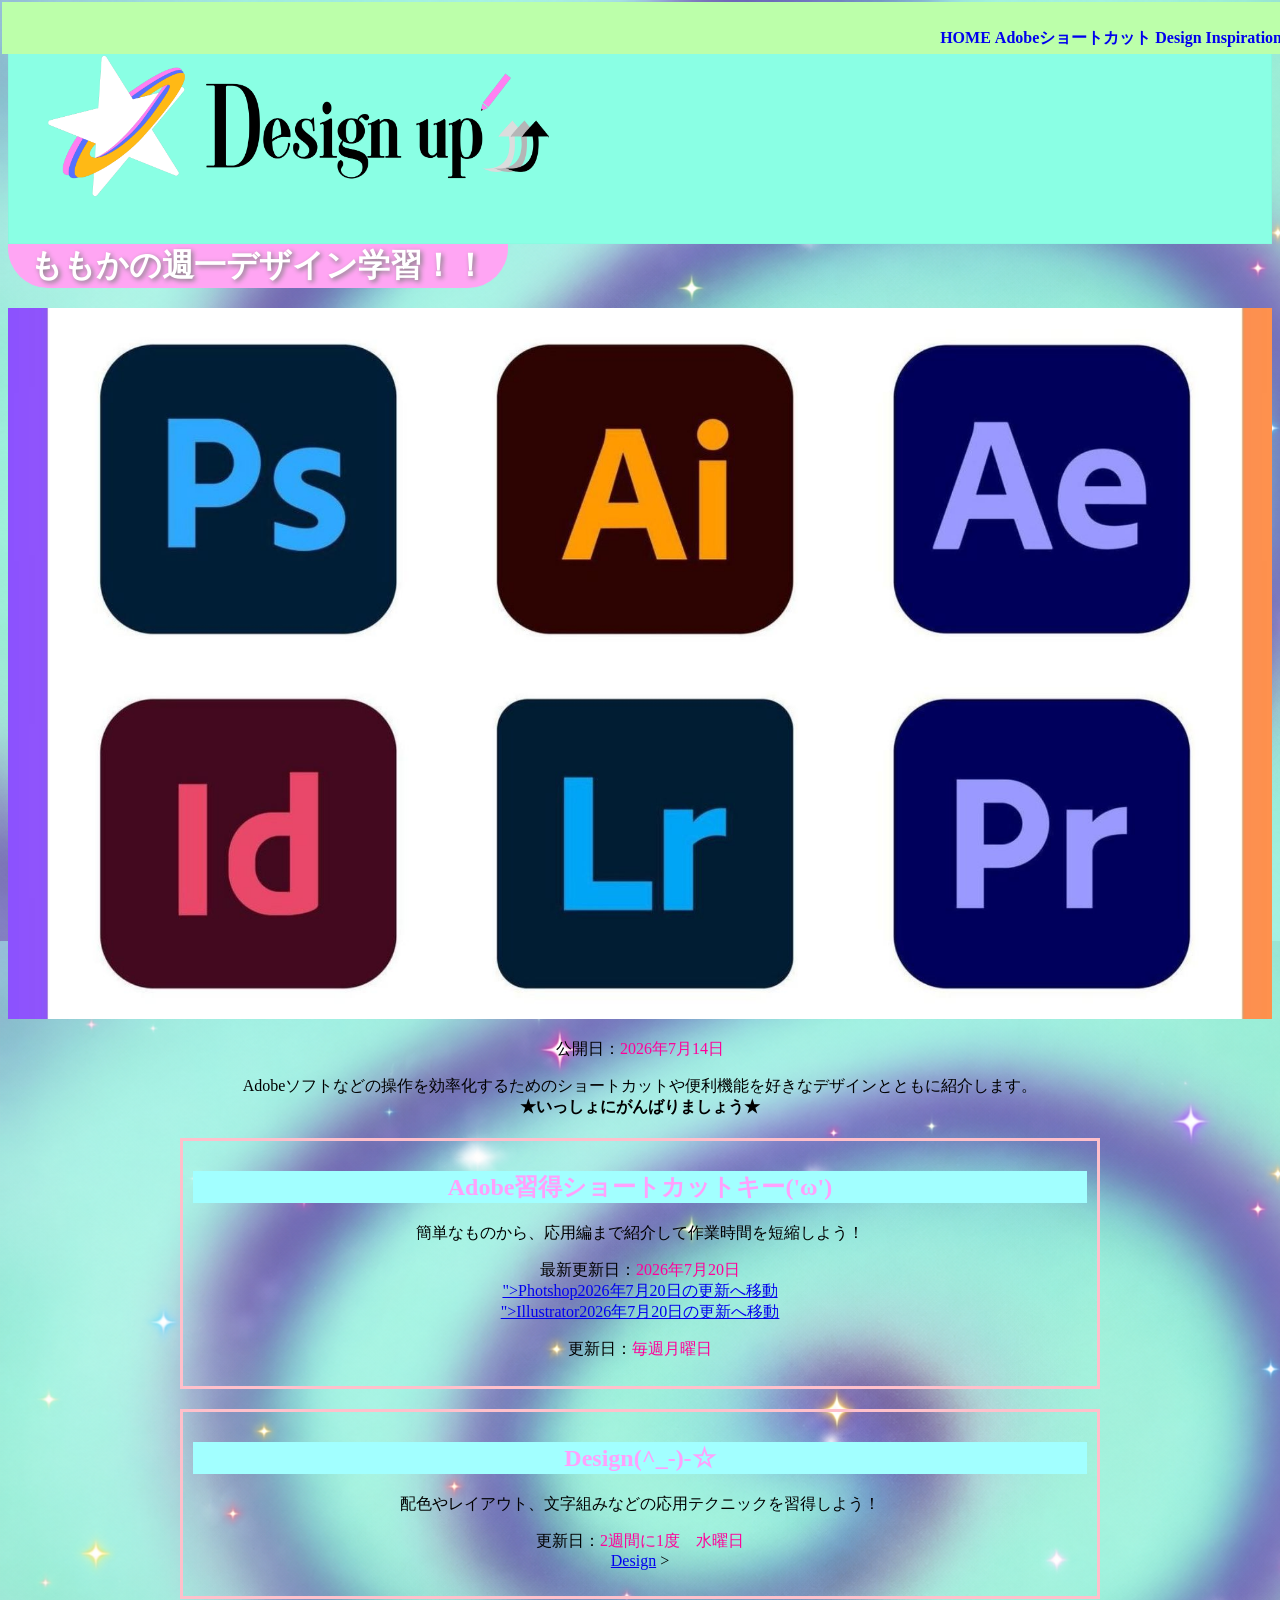
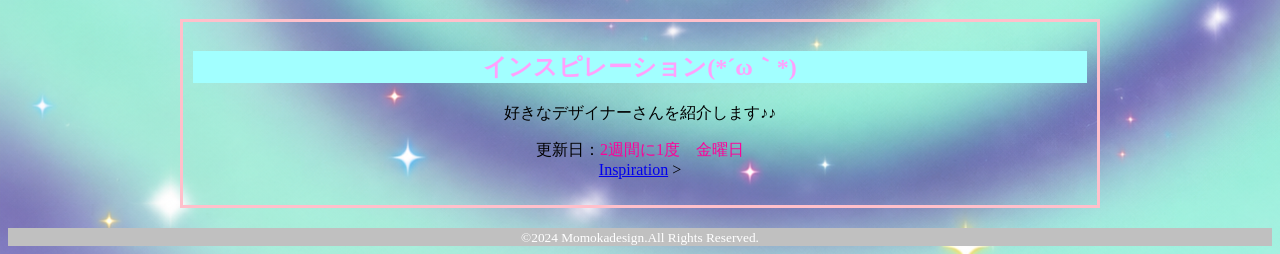
==== index.html @ 4905a129 "Add files via upload" ====
<!DOCTYPE html>
<html lang="ja">
 <head>
 <meta charset="UTF-8">
 <title>ももかの週一デザイン学習！！</title>
 <link rel="stylesheet" href="css/mystyle.css">
<meta name="description" content="Adobeショートカット集">
<meta name="viewport" content="width=device-width,initial-scale=1.0">
</head>
<body>
 <header>
 <nav>
<ul>
 <li><a href="index.html">HOME</a></li>
<li><a href="contents1.html">Adobeショートカット</a></li>
<li><a href="contents2.html">Design</a></li>
 <li><a href="contents3.html">Inspiration</a></li>

 </ul>
 </nav>
  <img src="image/logo.png" alt="タイトル画像">
  <h1 class="home">ももかの週一デザイン学習！！</h1>
  <img src="image/Adobeicon.jpg" class="adobe-banner" alt="メイン画像">

   <div class="header-in">      
</div> 
 </header>
<article>
 <p class="date-info">
 公開日：<time datetime="2026-07-14">2026年7月14日</time>
 </p>
  <p>Adobeソフトなどの操作を効率化するためのショートカットや便利機能を好きなデザインとともに紹介します。<br><strong>★いっしょにがんばりましょう★</strong></p>
 <section class="box">
<h2>Adobe習得ショートカットキー('ω')</h2>
  <p>簡単なものから、応用編まで紹介して作業時間を短縮しよう！</p>
  <div>
     <p class="date-info">
 最新更新日：<time datetime="2026-07-20">2026年7月20日</time><br>
<a href="contents1.html #update-20260720-1">">Photshop2026年7月20日の更新へ移動</a><br>
<a href="contents1.html #update-20260720-2">">Illustrator2026年7月20日の更新へ移動</a>

 </p>
 <p><span>更新日：</span><time datetime="2026-07-14">毎週月曜日</time></p>
 </div>
  </section>
<section class="box">
 <h2>Design(^_-)-☆</h2>
  <p>配色やレイアウト、文字組みなどの応用テクニックを習得しよう！</p>
  <div>
  <p><span>更新日：</span><time datetime="2026-07-14">2週間に1度　水曜日</time><br>
  <a href="contents2.html">Design</a>&nbsp;&gt;</p>
  </div>
 </section>
 <section class="box">
 <h2>インスピレーション(*´ω｀*)</h2>
 <p>好きなデザイナーさんを紹介します♪♪</p>
 <div>
   <p><span>更新日：</span><time datetime="2026-07-14">2週間に1度　金曜日</time><br>
  <a href="contents3.html">Inspiration</a>&nbsp;&gt;</p> 
 </div>
 </section>
 </article>
 <footer>

   
 <small>&copy;2024 Momokadesign.All Rights Reserved.</small>
 </footer>
</body>
</html>
---- css/mystyle.css ----
h1{
                color: #fff;
                background-color: #ffa5f3;
                font-family: Yu Gothic;
                text-shadow: 2px 2px 5px gray;
                width: 800px;
                height: auto;
                margin:20px auto;
                border-radius: 40px;

            }
            footer{
                background-color: #c0c0c0;color:white;
            }
            h2{
                color:rgb(255, 161, 252);
                background-color:rgb(162, 255, 255);
            }
              h3{
                color:rgb(167, 255, 161);
                background-color:rgb(181, 94, 252);
            }
            .box{
                padding:10px;
                margin:20px;
                border:3px solid pink;
                }
 .home{margin:0px;
width: 500px;}
img{
    width:500px;
    height:auto;
}

.adobe-banner{
    width: auto;
    height: auto;
    display: block;
    margin: 20px auto;
}

 body{
    font-family:"Comic Sans MS",cursive;
    font-size:16px;
    text-align:center;
    background-image:url("../image/hosi.png");
 }
 nav li{
    display:inline-block;
 }
 nav ul{
    font-weight: bold;
    text-align: right;
    padding-top: 26px;
    padding-bottom: 5px;
    margin: 0;
    background-color: #bcffaa;
 }
 nav{
    position: fixed;
    top: 0%;
    left: 0%;
    width: 100%;
    z-index: 900;
    padding: 2px;;
 }
 h1{font-weight: bold;}
 img{
    width: 500px;
    height: auto;
 }
 box{
    width: 30%;
    
 }
 footer{
    clear:both;
 }
 box{float:left;}

 img{width:100% ;
    height:auto;
    max-width: 100%;}

    @media screen and (max-width:768px)
{
        .box{
            width: 100%;
            float:none;
        }
    .contents{background-color:#fffafc;}
    .contents{background: linear-gradient(#ffffff,#ffe6fa,#dffcff);}
    
 a{
 text-decoration:none;
  }
a:link{
 color:blue;
 }
a:visited{
 color:purple;
 }
 a:hover{
 color:red;
  text-decoration:underline;
 }
 a:active{
 color:orange;
    }
    }
 header img{
float:left;
    }
article{
 position: relative;
clear:both;
width: 960px;
margin-left: auto;
margin-right: auto;
}

.header-in{
 width: 960px;
margin-left: auto;
margin-right: auto;
}

ol li{
    display: inline;
    margin-right: 5px;
    font-size:80%;
}


ol{
    clear: both;
    display: block;
    margin-top: 80px; 
    margin-left: 20px; 
    padding: 0;
    list-style: none; 
} 

#tips{
    width: 90%;
    margin:40px auto;
}
#tips h2{
    text-align: center;
    margin-bottom: 30px;
    color:#333
}
.card{
    width: 700px;
    margin:20px auto;
    background: #fff;
    border-radius: 12px;
    padding: 20px;
    margin-bottom: 20px;
    box-shadow: 0 4px 10px rgba(0,0,0,0.15);
    transform: 0.3s;
    transition: transform 0.3s ease, box-shadow 0.3s ease;
    overflow: hidden;
}

.card:hover{
 transform: translateY(-5px);
transform: translateY(-5px); 
 box-shadow: 0 10px 20px rgba(0, 0, 0, 0.2);
transform: scale(1.1);
}

.card h3{
    color: #bcffaa;
    margin-bottom: 10px;
}
.card p{
    line-height:2;
    letter-spacing: 0.08em;
    text-align: justify;
}
.card li{
    list-style:none;
    padding-left: 0;
}
.card-img{
    width: 180px;
    height: auto;
    object-fit: cover;
    float: right;
    margin-left: 20px;
    margin-bottom: 10px;
    border-radius: 10px;
    transition: transform 0.3s ease;
}
@media print {
    nav { display: none; }
}
nav ul li a {
    position: relative;
    text-decoration: none;
}
nav ul li a::after {
    content: '';
    position: absolute;
    bottom: -2px;
    left: 50%;
    width: 0;
    height: 2px;
    background-color: #fff; 
    transition: width 0.3s ease, left 0.3s ease;
}
nav ul li a:hover::after {
    width: 100%;
    left: 0;
}
time {
  color: #ff0099; /* お好みの色（カラーコードや色名）を指定 */
}
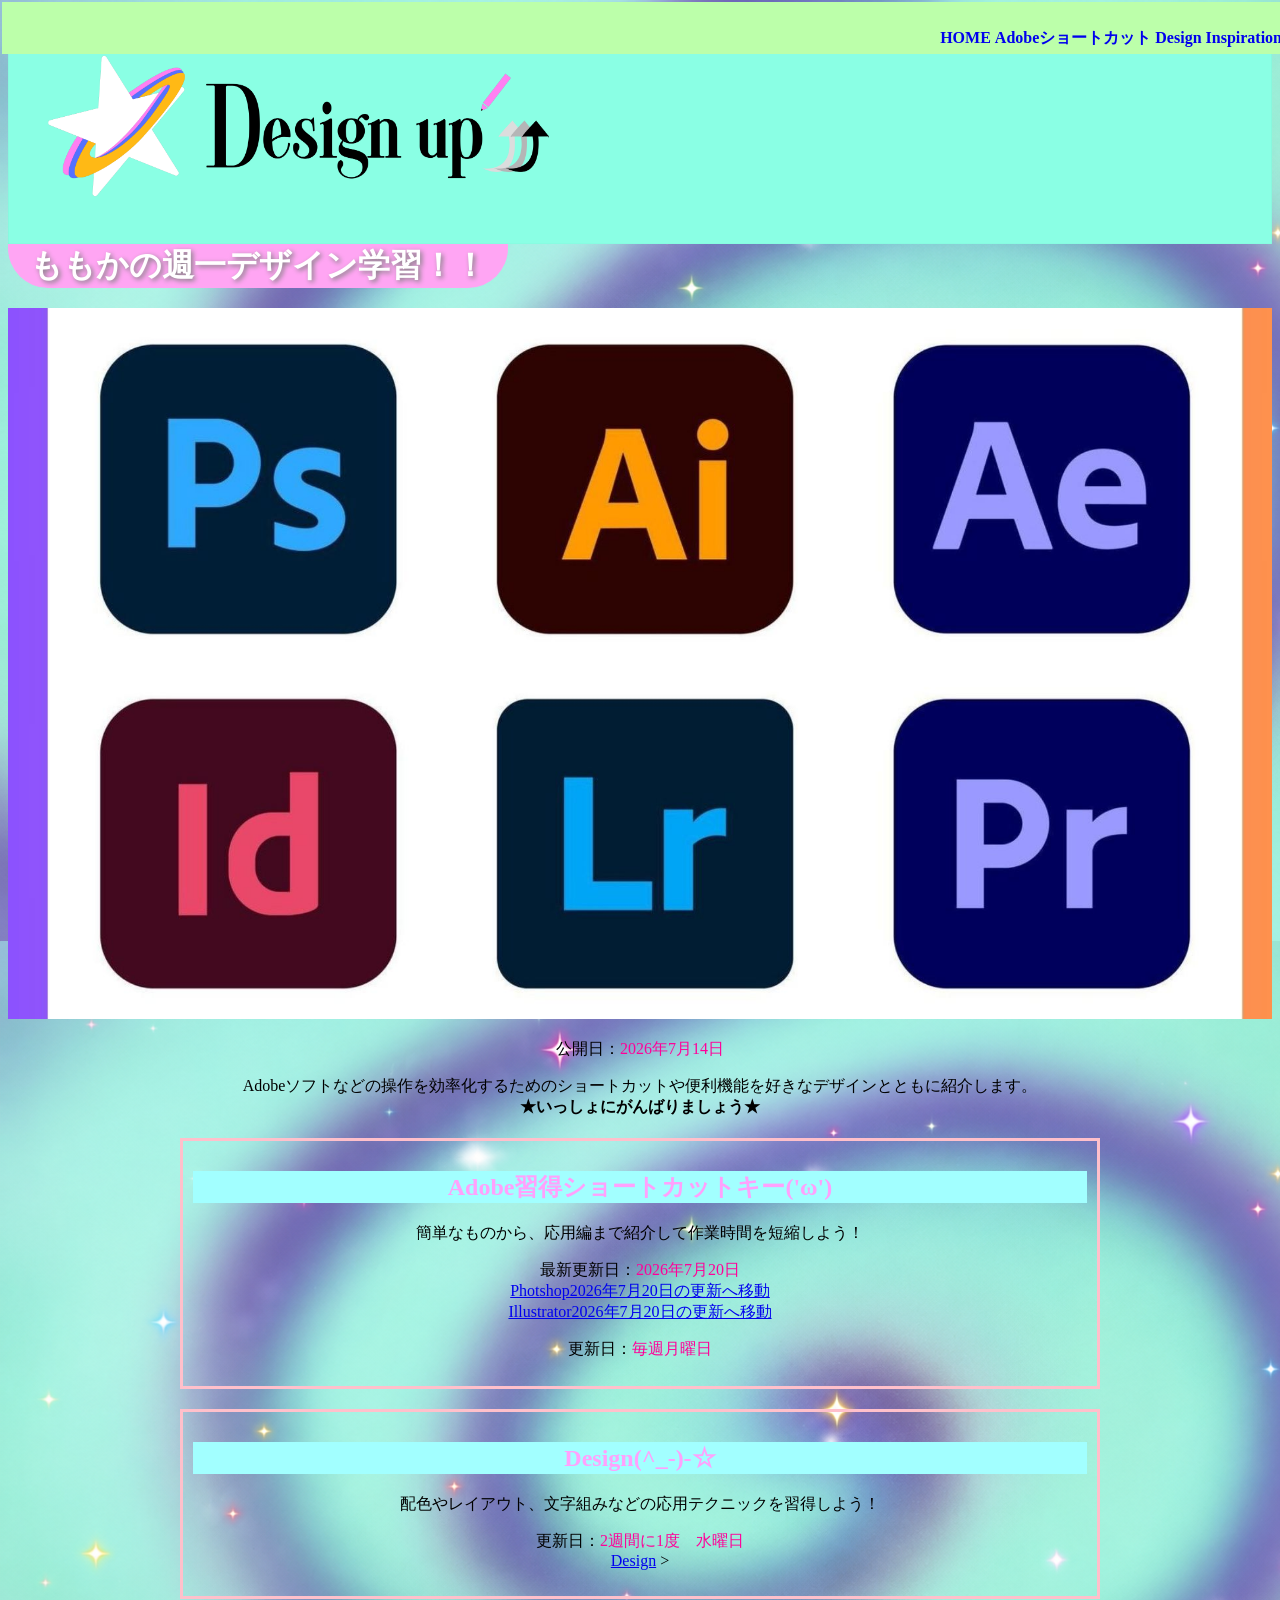
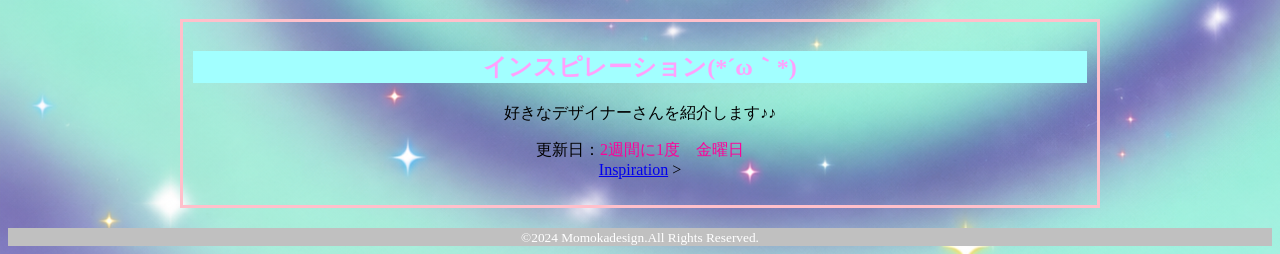
==== commit 241bc56d: "Fix HTML formatting and structure" ====
--- a/index.html
+++ b/index.html
@@ -36,8 +36,8 @@
   <div>
      <p class="date-info">
  最新更新日：<time datetime="2026-07-20">2026年7月20日</time><br>
-<a href="contents1.html #update-20260720-1">">Photshop2026年7月20日の更新へ移動</a><br>
-<a href="contents1.html #update-20260720-2">">Illustrator2026年7月20日の更新へ移動</a>
+<a href="contents1.html #update-20260720-1">Photshop2026年7月20日の更新へ移動</a><br>
+<a href="contents1.html #update-20260720-2">Illustrator2026年7月20日の更新へ移動</a>
 
  </p>
  <p><span>更新日：</span><time datetime="2026-07-14">毎週月曜日</time></p>
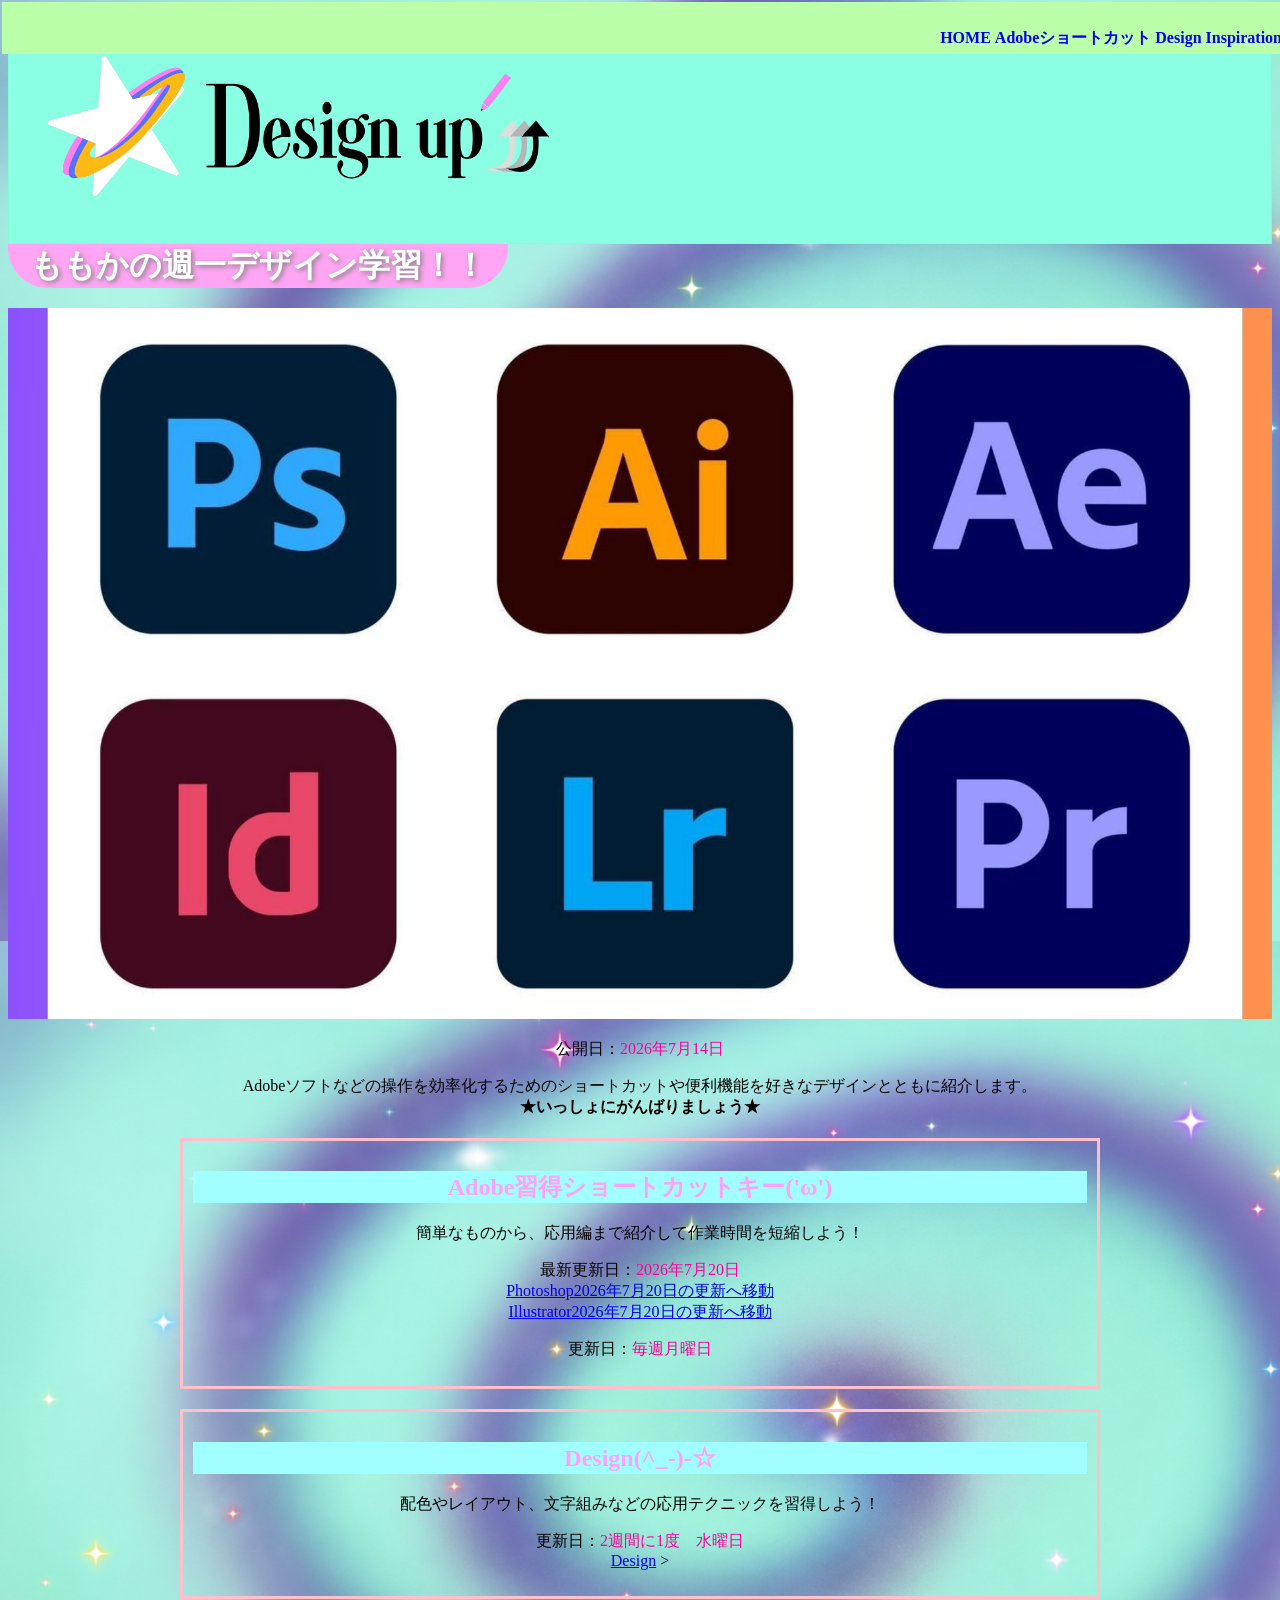
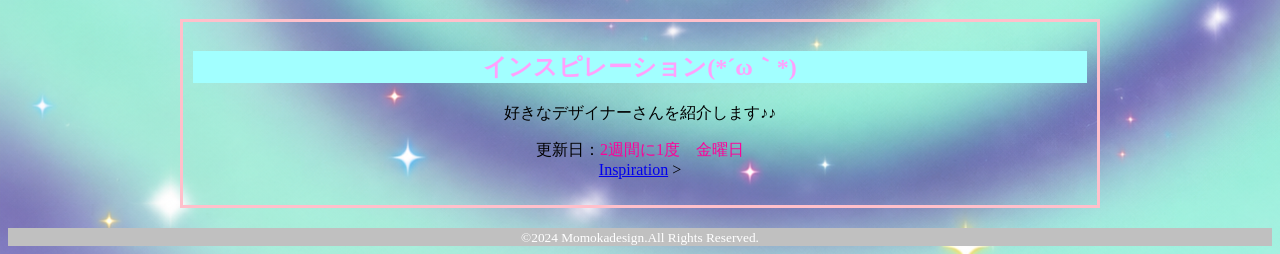
==== commit 426810b0: "Fix HTML encoding issues in index.html" ====
--- a/index.html
+++ b/index.html
@@ -36,7 +36,7 @@
   <div>
      <p class="date-info">
  最新更新日：<time datetime="2026-07-20">2026年7月20日</time><br>
-<a href="contents1.html #update-20260720-1">Photshop2026年7月20日の更新へ移動</a><br>
+<a href="contents1.html #update-20260720-1">Photoshop2026年7月20日の更新へ移動</a><br>
 <a href="contents1.html #update-20260720-2">Illustrator2026年7月20日の更新へ移動</a>
 
  </p>
